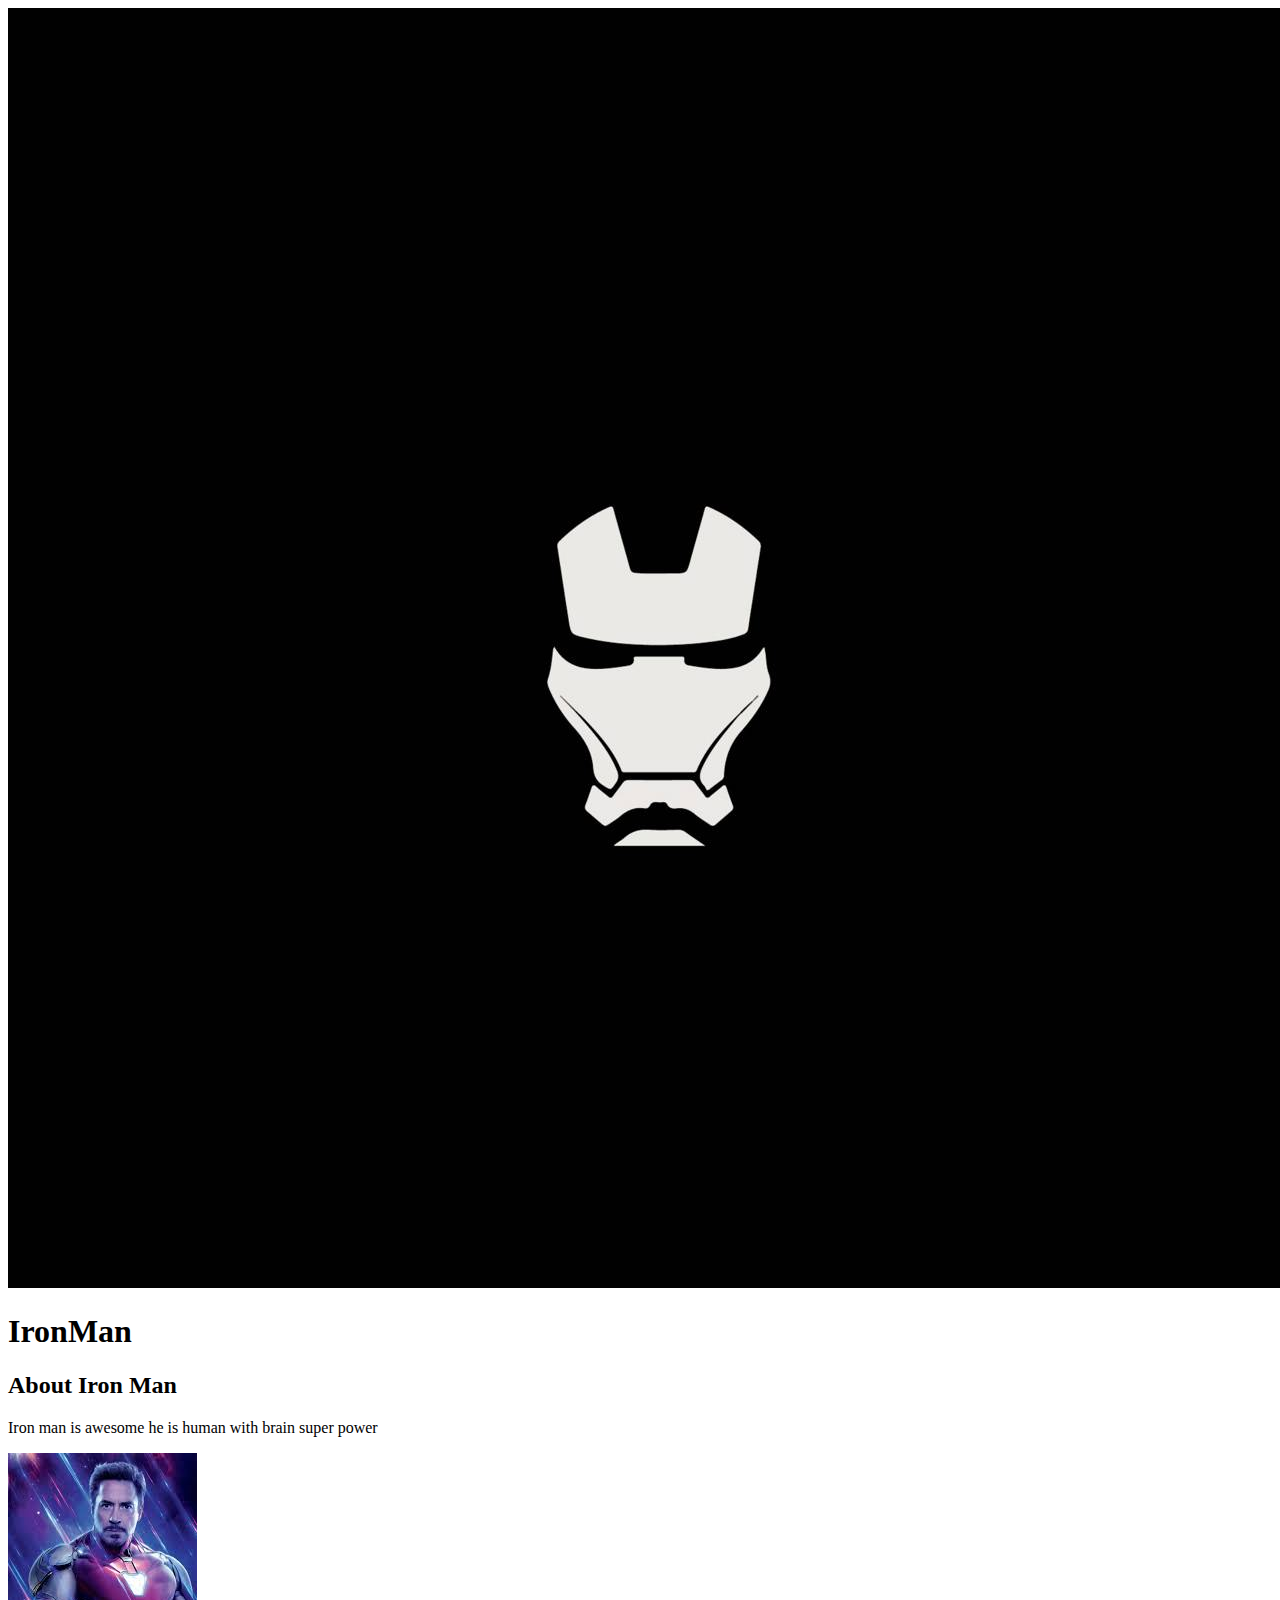
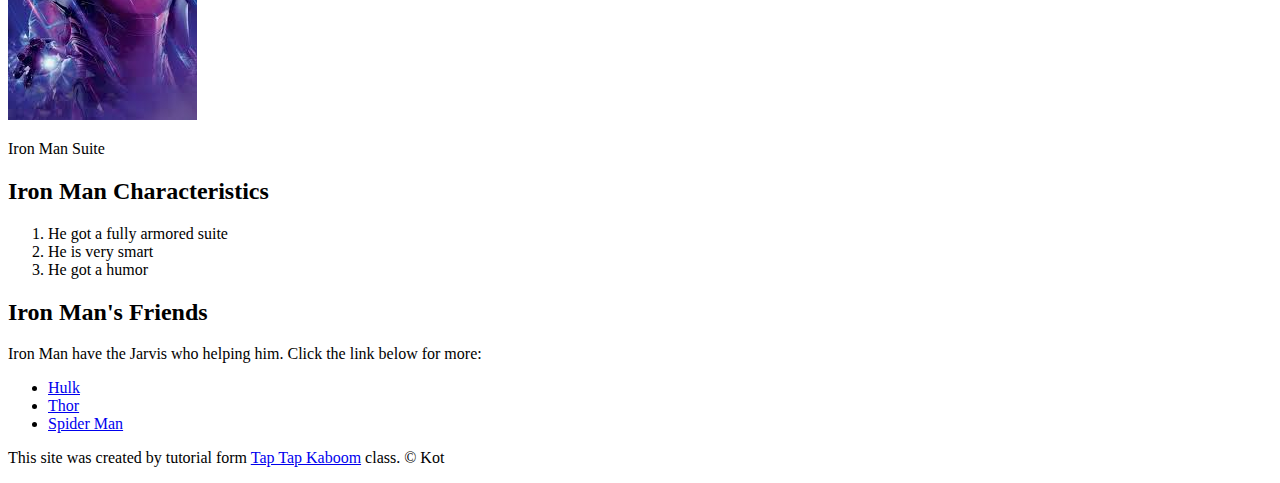
==== index.html @ 1cfee227 "Added iron man little blog" ====
<!DOCTYPE html>
<html>
<head>
	<title>IronMan</title>
	<link rel="icon" href="img/ironmann.png">
</head>
<body>
	<!-- header element -->
	<header>
		<img src="img/crop.jfif">
		<h1>IronMan</h1>
	</header>

	<!-- main element -->
	<main>
		<h2>About Iron Man</h2>
		<p>Iron man is awesome  he is human with brain super power</p>
		<img src="img/iron.jfif">
		<p>Iron Man Suite</p>
		<h2>Iron Man Characteristics</h2>
		<ol>
			<!-- Characteristics -->
			<li>He got a fully armored suite</li>
			<li>He is very smart</li>
			<li>He got a humor</li>
		</ol>
		
		<!-- Friends -->
		<h2>Iron Man's Friends</h2>
		<p>Iron Man have the Jarvis who helping him. Click the link below for more:</p>
		<ul>
			<li><a target="_blank" href="https://en.wikipedia.org/wiki/Hulk">Hulk</a></li>
			<li><a target="_blank" href="https://en.wikipedia.org/wiki/Thor">Thor</a></li>
			<li><a target="_blank" href="https://en.wikipedia.org/wiki/Spider_man">Spider Man</a></li>
		</ul>
	</main>

	<!-- Footer element -->
	<footer>
		<p>This site was created by tutorial form <a href="https://taptapkaboom.com">Tap Tap Kaboom</a> class. &copy; Kot</p>
	</footer>
</body>
</html>
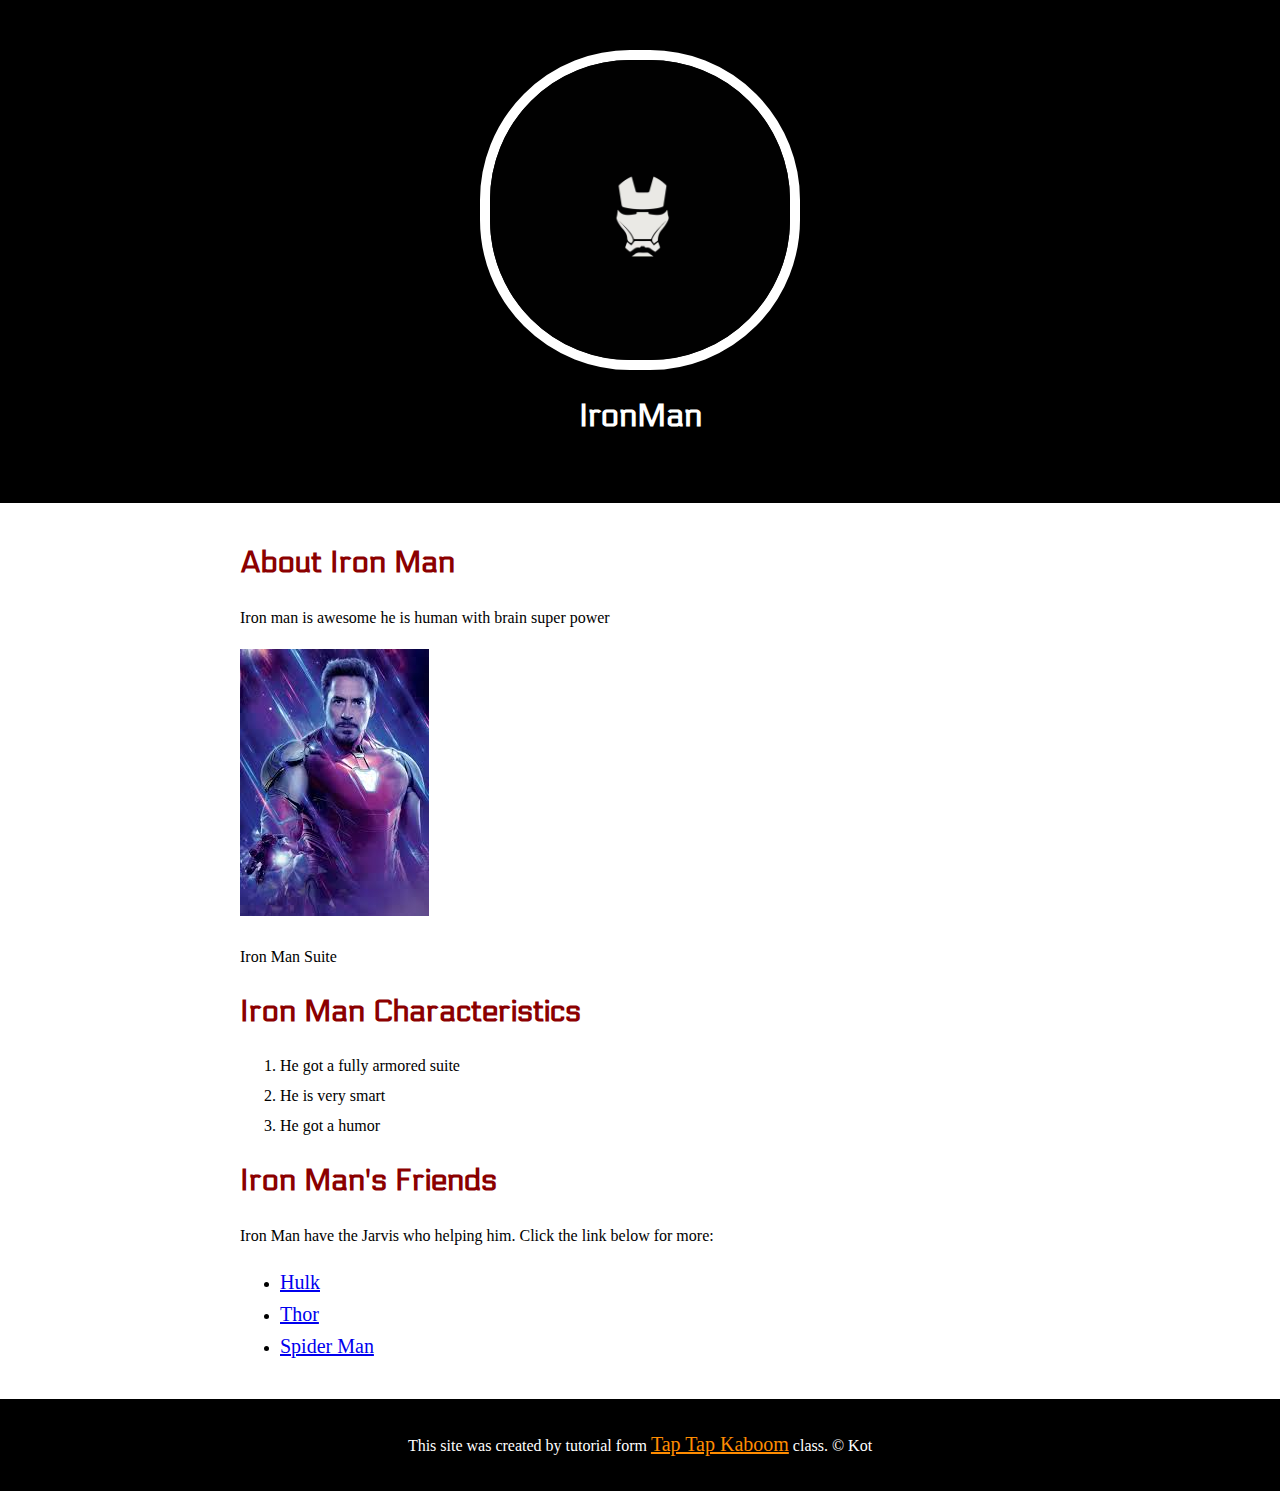
==== commit 0eca170e: "wrote the css" ====
--- a/index.html
+++ b/index.html
@@ -1,8 +1,11 @@
 <!DOCTYPE html>
 <html>
 <head>
-	<title>IronMan</title>
+	<title>Iron Man</title>
 	<link rel="icon" href="img/ironmann.png">
+	<link rel="preconnect" href="https://fonts.gstatic.com">
+	<link href="https://fonts.googleapis.com/css2?family=Electrolize&display=swap" rel="stylesheet">
+	<link rel="stylesheet" type="text/css" href="css/hero.css">
 </head>
 <body>
 	<!-- header element -->
--- a/css/hero.css
+++ b/css/hero.css
@@ -0,0 +1,75 @@
+body{
+	margin: 0;
+	font-family: 'Helbetica', 'Arial', sans-serif
+	font-size: 20px;
+	line-height: 30px;
+}
+
+header{
+	background-color: black;
+	text-align: center;
+	padding-top: 50px;
+	padding-bottom: 50px;
+
+}
+
+h1,h2 {
+	font-family: 'Electrolize', sans-serif;
+}
+
+header h1{
+	color: white;
+	
+}
+
+header img{
+	border-radius: 150px;
+	width: 300px;
+	border: 10px solid white;
+}
+
+main{
+	max-width: 800px;
+	margin: 0 auto;
+	padding: 20px;
+}
+
+main img{
+max-width: 100%;
+}
+
+h2{
+	font-size: 30px;
+	color: darkred;
+}
+
+a{
+	font-size: 20px;
+}
+a:hover{
+	color: darkorange;
+}
+
+footer{
+	background-color: black;
+	text-align: center;
+	color: white;
+	padding: 30px;
+}
+
+footer p{
+	margin: 0;
+}
+
+footer a{
+	color: darkorange;
+}
+
+footer a:hover{
+	opacity: .5;
+	background-color: transparent;
+}
+
+p.caption{
+	color: darkorange;
+}